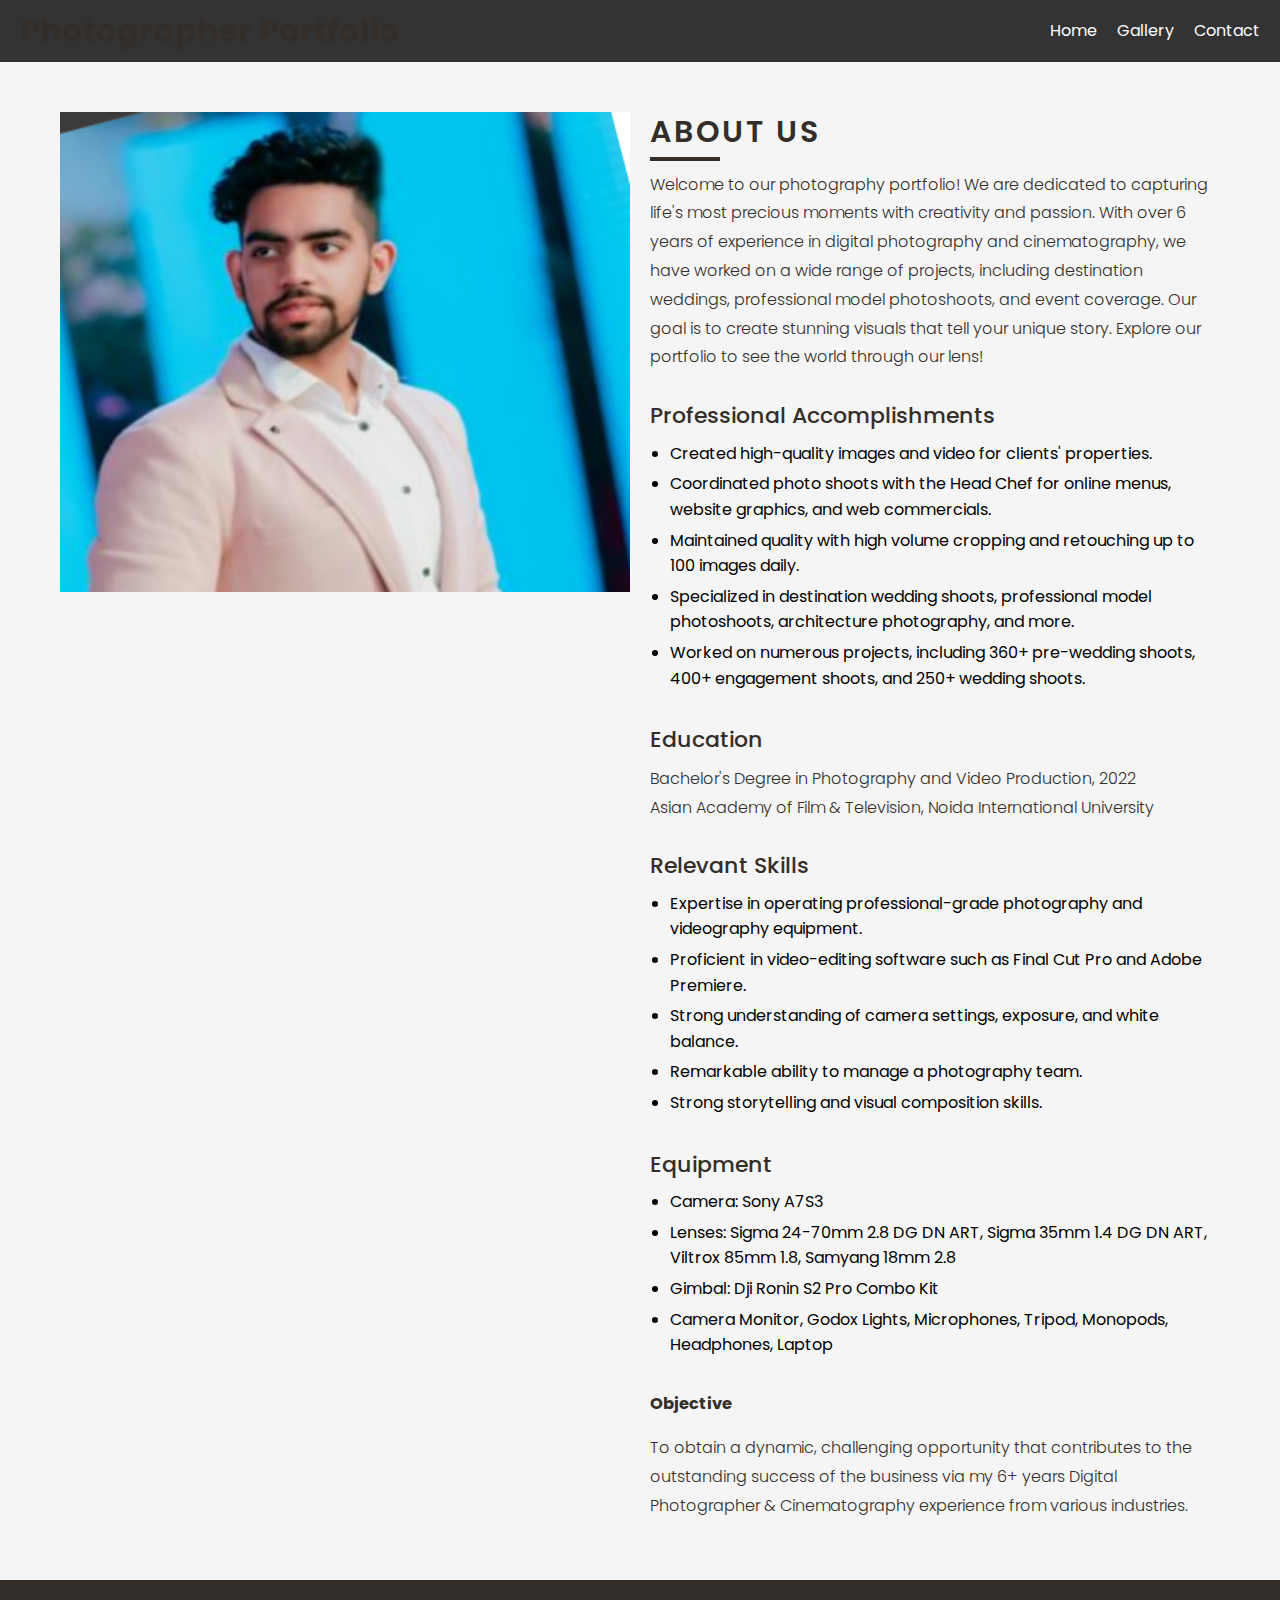
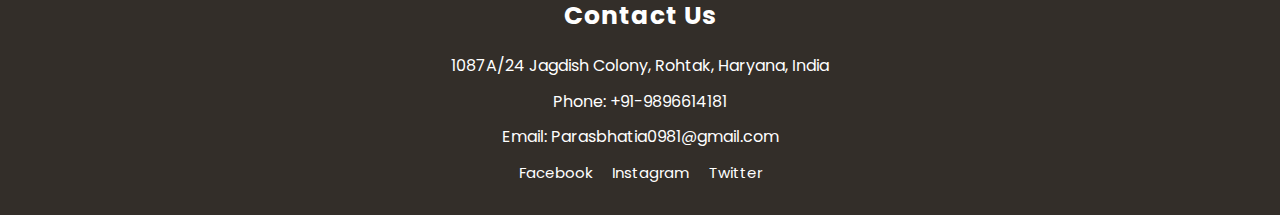
==== about.html @ e382cbf2 "31july" ====
<!DOCTYPE html>
<html lang="en">
<head>
    <meta charset="UTF-8">
    <meta name="viewport" content="width=device-width, initial-scale=1.0">
    <title>About Us</title>
    <link rel="stylesheet" href="style.css">
    <style>
        @import url('https://fonts.googleapis.com/css2?family=Poppins:wght@300;400;500;600;700&display=swap');

        :root {
            --transition: all 300ms ease-in-out;
            --dark-color: #332e29;
            --light-color: #fff;
        }

        * {
            box-sizing: border-box;
            padding: 0;
            margin: 0;
            outline: 0;
        }

        html {
            font-size: 10px;
            scroll-behavior: smooth;
        }

        body {
            font-size: 1.6rem;
            font-family: 'Poppins', sans-serif;
            line-height: 1.6;
        }

        button, .btn {
            cursor: pointer;
            border: none;
            background: transparent;
        }

        ul {
            list-style-type: none;
        }

        a {
            text-decoration: none;
            color: var(--dark-color);
        }

        img {
            width: 100%;
            display: block;
            transition: transform 0.3s ease, box-shadow 0.3s ease;
        }

        .container {
            max-width: 1200px;
            margin: 0 auto;
            padding: 0 2rem;
        }

        .vh-100 {
            min-height: 100vh;
        }

        h1, h2, h3 {
            margin-top: 0;
            line-height: 1.3;
            margin-bottom: 2rem;
            color: var(--dark-color);
        }

        .flex {
            display: flex;
            align-items: center;
            justify-content: center;
        }

        .py-7 {
            padding: 7rem 0;
        }

        .grid {
            display: grid;
            grid-template-columns: repeat(1, 1fr);
            gap: 1rem;
        }

        .lead {
            opacity: 0.8;
            padding: 1rem 0;
            font-size: 1.7rem;
            font-weight: 300;
            line-height: 1.8;
        }

        .about-section {
            background-color: #f5f5f5;
            padding: 50px 0;
        }

        .about-content {
            display: grid;
            grid-template-columns: 1fr 1fr;
            gap: 20px;
        }

        .about-image {
            height: 480px;
            overflow: hidden;
            perspective: 1000px;
        }

        .about-image img {
            width: 100%;
            height: auto;
            object-fit: cover;
            transform-style: preserve-3d;
            transition: transform 0.3s ease, box-shadow 0.3s ease;
        }

        .about-image img:hover {
            transform: rotateY(20deg) rotateX(10deg) scale(1.1);
            box-shadow: 0 20px 40px rgba(0, 0, 0, 0.5);
        }

        .about-text {
            display: flex;
            flex-direction: column;
            justify-content: center;
        }

        .about-text h2 {
            font-size: 3rem;
            text-transform: uppercase;
            letter-spacing: 3px;
            font-weight: 600;
            position: relative;
            margin-bottom: 2rem;
        }

        .about-text h2::after {
            content: "";
            position: absolute;
            width: 70px;
            height: 4px;
            background-color: var(--dark-color);
            bottom: -10px;
            left: 0;
        }

        .about-text p {
            font-size: 1.6rem;
            font-weight: 300;
            line-height: 1.8;
            color: var(--dark-color);
        }

        .about-subsection {
            margin-top: 3rem;
        }

        .about-subsection h3 {
            font-size: 2.2rem;
            font-weight: 500;
            margin-bottom: 1rem;
        }

        .about-subsection ul {
            list-style-type: disc;
            padding-left: 2rem;
        }

        .about-subsection ul li {
            margin-bottom: 0.5rem;
        }

        .contact-info {
            margin-top: 3rem;
            font-size: 1.4rem;
        }

        .contact-info p {
            margin-bottom: 1rem;
        }

        /* Footer */
        footer {
            background-color: var(--dark-color);
            color: var(--light-color);
            padding: 2rem 0;
        }

        .footer-content {
            text-align: center;
        }

        .footer-content p {
            margin-bottom: 1rem;
        }

        .footer-content h3 {
            color: var(--light-color);
            font-size: 2.5rem;
            letter-spacing: 1px;
        }

        .footer-content ul {
            display: flex;
            justify-content: center;
            padding: 0;
            margin: 1rem 0;
        }

        .footer-content ul li {
            margin: 0 1rem;
        }

        .footer-content ul li a {
            color: var(--light-color);
            font-size: 1.5rem;
            transition: var(--transition);
        }

        .footer-content ul li a:hover {
            opacity: 0.7;
        }
    </style>
</head>
<body>
    <header>
        <h1>Photographer Portfolio</h1>
        <nav>
            <ul>
                <li><a href="index.html">Home</a></li>
                <li><a href="gallery.html">Gallery</a></li>
                <li><a href="index.html#contact">Contact</a></li>
            </ul>
        </nav>
    </header>
    <section class="about-section">
        <div class="container">
            <div class="about-content">
                <div class="about-image">
                    <img src="images/mypic.png" alt="Photographer">
                </div>
                <div class="about-text">
                    <h2>About Us</h2>
                    <p>Welcome to our photography portfolio! We are dedicated to capturing life's most precious moments with creativity and passion. With over 6 years of experience in digital photography and cinematography, we have worked on a wide range of projects, including destination weddings, professional model photoshoots, and event coverage. Our goal is to create stunning visuals that tell your unique story. Explore our portfolio to see the world through our lens!</p>

                    <div class="about-subsection">
                        <h3>Professional Accomplishments</h3>
                        <ul>
                            <li>Created high-quality images and video for clients' properties.</li>
                            <li>Coordinated photo shoots with the Head Chef for online menus, website graphics, and web commercials.</li>
                            <li>Maintained quality with high volume cropping and retouching up to 100 images daily.</li>
                            <li>Specialized in destination wedding shoots, professional model photoshoots, architecture photography, and more.</li>
                            <li>Worked on numerous projects, including 360+ pre-wedding shoots, 400+ engagement shoots, and 250+ wedding shoots.</li>
                        </ul>
                    </div>

                    <div class="about-subsection">
                        <h3>Education</h3>
                        <p>Bachelor's Degree in Photography and Video Production, 2022<br>
                           Asian Academy of Film & Television, Noida International University</p>
                    </div>

                    <div class="about-subsection">
                        <h3>Relevant Skills</h3>
                        <ul>
                            <li>Expertise in operating professional-grade photography and videography equipment.</li>
                            <li>Proficient in video-editing software such as Final Cut Pro and Adobe Premiere.</li>
                            <li>Strong understanding of camera settings, exposure, and white balance.</li>
                            <li>Remarkable ability to manage a photography team.</li>
                            <li>Strong storytelling and visual composition skills.</li>
                        </ul>
                    </div>

                    <div class="about-subsection">
                        <h3>Equipment</h3>
                        <ul>
                            <li>Camera: Sony A7S3</li>
                            <li>Lenses: Sigma 24-70mm 2.8 DG DN ART, Sigma 35mm 1.4 DG DN ART, Viltrox 85mm 1.8, Samyang 18mm 2.8</li>
                            <li>Gimbal: Dji Ronin S2 Pro Combo Kit</li>
                            <li>Camera Monitor, Godox Lights, Microphones, Tripod, Monopods, Headphones, Laptop</li>
                        </ul>
                    </div>

                    <div class="contact-info">
                        <h3>Objective</h3>
                       
                        <p>To obtain a dynamic, challenging opportunity that contributes to the outstanding success of the business via my 6+ years Digital Photographer & Cinematography experience from various industries.</p>
                    </div>
                </div>
            </div>
        </div>
    </section>

    <footer>
        <div class="container">
            <div class="footer-content">
                <h3>Contact Us</h3>
                <p>1087A/24 Jagdish Colony, Rohtak, Haryana, India</p>
                <p>Phone: +91-9896614181</p>
                <p>Email: Parasbhatia0981@gmail.com</p>
                <ul>
                    <li><a href="#">Facebook</a></li>
                    <li><a href="#">Instagram</a></li>
                    <li><a href="#">Twitter</a></li>
                </ul>
            </div>
        </div>
    </footer>
</body>
</html>
---- style.css ----
/* General Styles */
body, html {
    margin: 0;
    padding: 0;
    font-family: Arial, sans-serif;
}

header {
    background-color: #333;
    color: white;
    display: flex;
    justify-content: space-between;
    align-items: center;
    padding: 10px 20px;
}

header h1 {
    margin: 0;
}

header nav ul {
    list-style: none;
    margin: 0;
    padding: 0;
    display: flex;
}

header nav ul li {
    margin-left: 20px;
}

header nav ul li a {
    color: white;
    text-decoration: none;
}

main {
    padding: 20px;
}

/* Home Page Styles */
.hero {
    text-align: center;
    padding: 50px 20px;
    background-color: #f4f4f4;
}

.hero h2 {
    margin: 0;
    font-size: 36px;
}

.hero p {
    font-size: 20px;
}

.highlights {
    display: flex;
    flex-wrap: wrap;
    justify-content: space-around;
    margin-top: 20px;
}

.photo {
    width: 30%;
    height: 200px;
    background-size: cover;
    background-position: center;
    margin-bottom: 20px;
    transition: transform 0.3s, box-shadow 0.3s;
}

.photo:hover {
    transform: scale(1.1);
    box-shadow: 0 5px 15px rgba(0, 0, 0, 0.3);
}

.videos {
    margin-top: 20px;
    text-align: center;
}

.videos h2 {
    margin-bottom: 20px;
}

.videos iframe {
    width: 80%;
    height: 300px;
    margin-bottom: 20px;
}


.gallery {
    text-align: center;
}

.gallery h2 {
    margin-bottom: 20px;
}

.gallery-item {
    width: 30%;
    height: 200px;
    background-size: cover;
    background-position: center;
    margin-bottom: 20px;
    display: inline-block;
    transition: transform 0.3s, box-shadow 0.3s;
    cursor: pointer;
}

.gallery-item:hover {
    transform: scale(1.1);
    box-shadow: 0 5px 15px rgba(0, 0, 0, 0.3);
}

.modal {
    display: none;
    position: fixed;
    z-index: 1;
    left: 0;
    top: 0;
    width: 100%;
    height: 100%;
    overflow: auto;
    background-color: rgba(0, 0, 0, 0.9);
}

.modal-content {
    margin: 15% auto;
    display: block;
    width: 80%;
    max-width: 700px;
}

.close {
    position: absolute;
    top: 15px;
    right: 35px;
    color: #fff;
    font-size: 40px;
    font-weight: bold;
    transition: 0.3s;
}

.close:hover,
.close:focus {
    color: #bbb;
    text-decoration: none;
    cursor: pointer;
}

/* Contact Page Styles */
.contact {
    max-width: 600px;
    margin: 0 auto;
    text-align: center;
}

.contact h2 {
    margin-bottom: 20px;
}

.contact form {
    display: flex;
    flex-direction: column;
    align-items: stretch;
}

.contact label {
    margin-top: 10px;
}

.contact input, .contact textarea {
    margin-top: 5px;
    padding: 10px;
    font-size: 16px;
    width: 100%;
    box-sizing: border-box;
}

.contact button {
    margin-top: 20px;
    padding: 10px;
    background-color: #333;
    color: white;
    border: none;
    cursor: pointer;
    transition: background-color 0.3s;
}

.contact button:hover {
    background-color: #555;
}
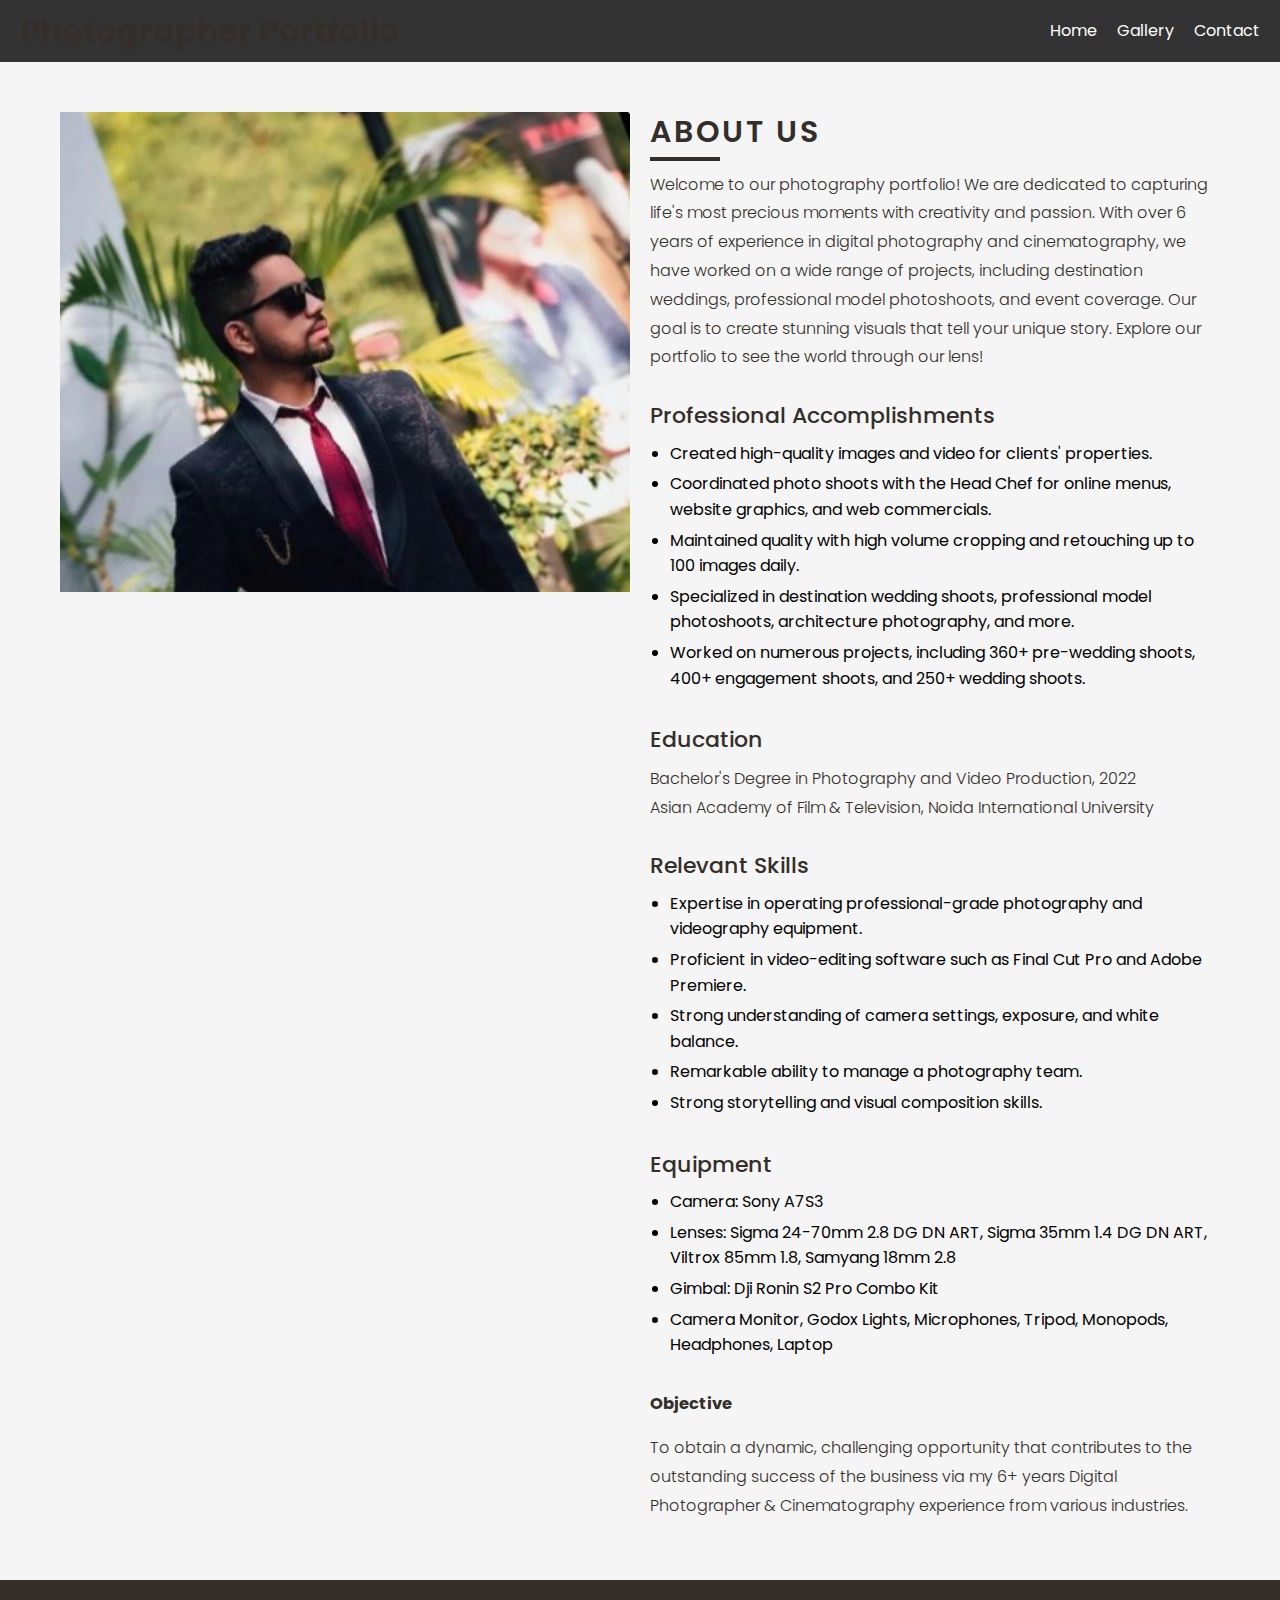
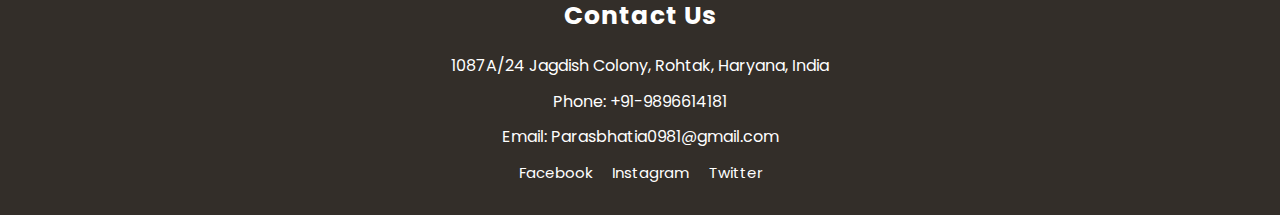
==== commit 302b3bc4: "31july777" ====
--- a/about.html
+++ b/about.html
@@ -242,7 +242,7 @@
         <div class="container">
             <div class="about-content">
                 <div class="about-image">
-                    <img src="images/mypic.png" alt="Photographer">
+                    <img src="images/about-pic.png" alt="Photographer">
                 </div>
                 <div class="about-text">
                     <h2>About Us</h2>
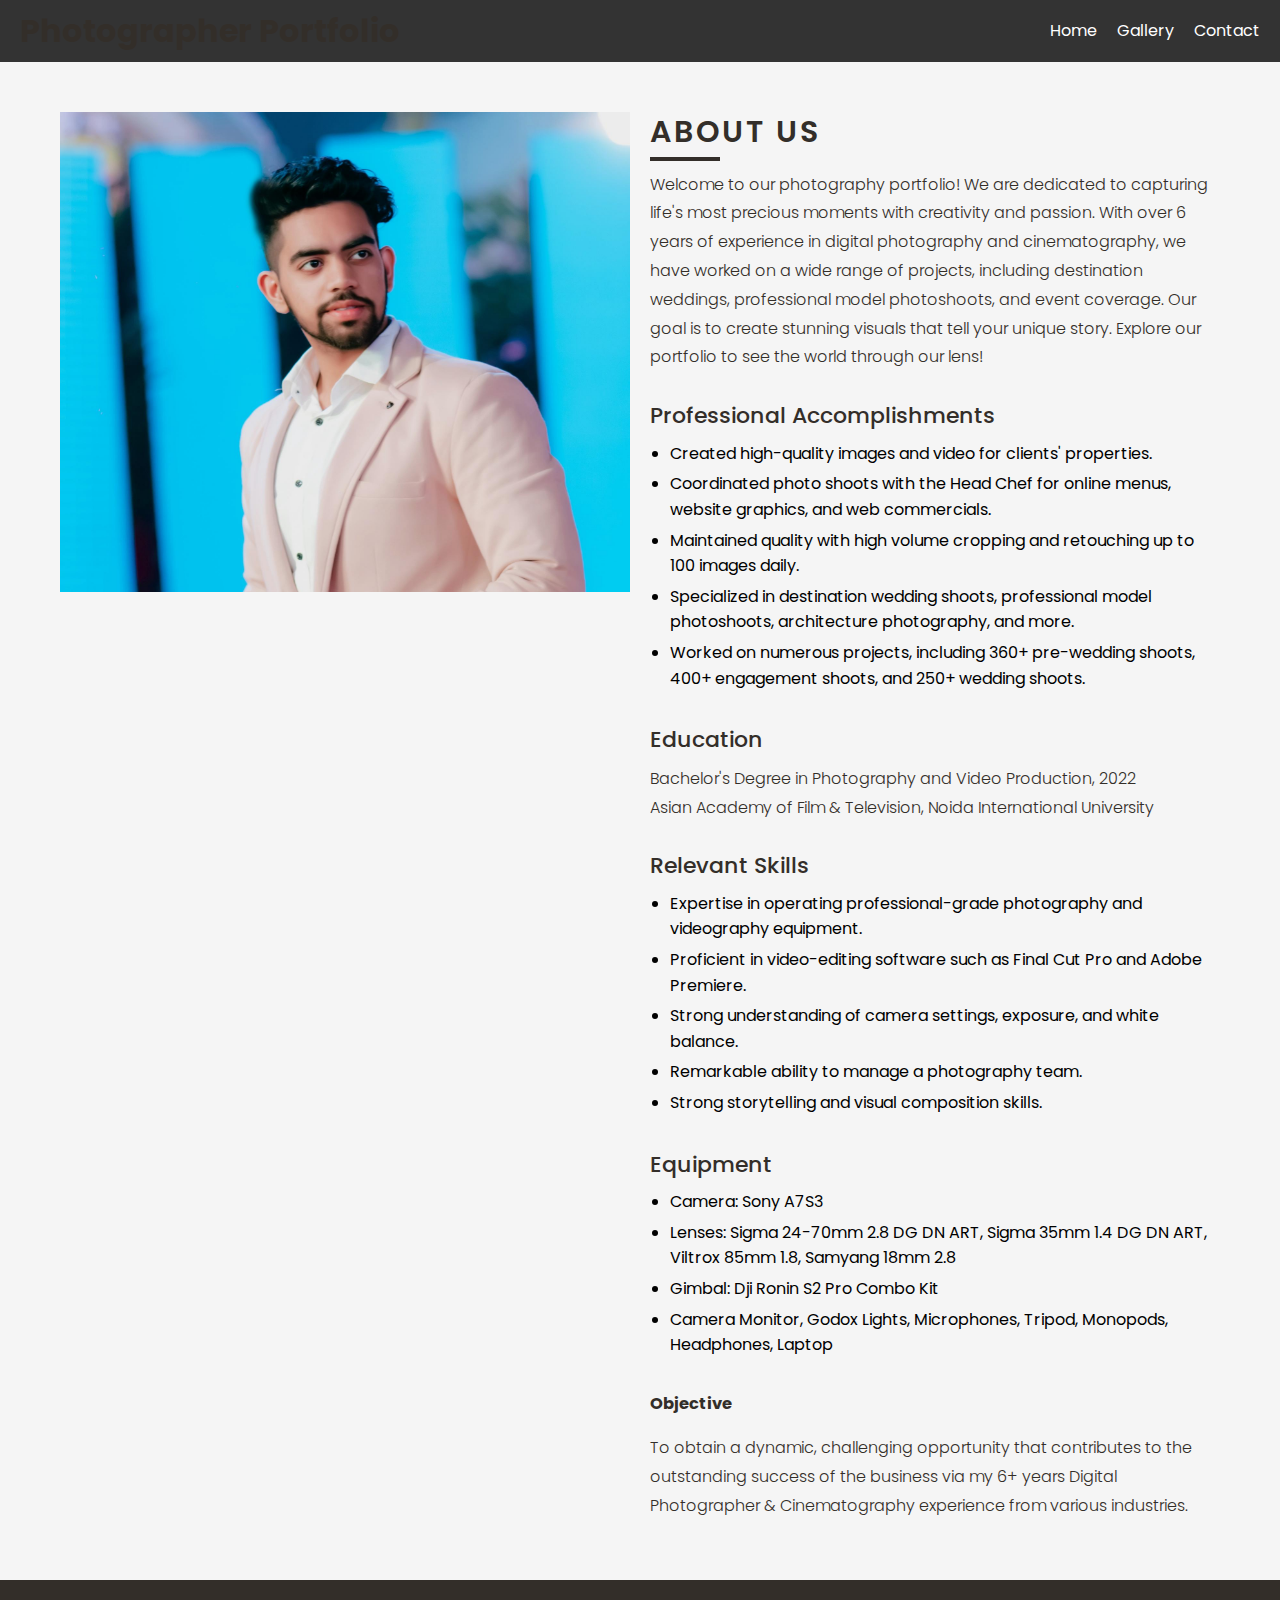
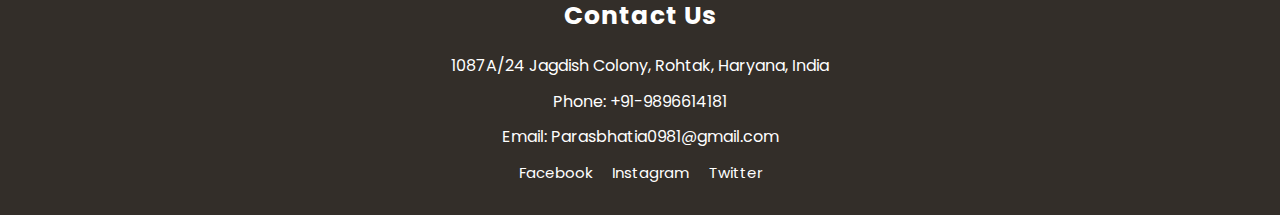
==== commit 168a946d: "31july7778" ====
--- a/about.html
+++ b/about.html
@@ -242,7 +242,7 @@
         <div class="container">
             <div class="about-content">
                 <div class="about-image">
-                    <img src="images/about-pic.png" alt="Photographer">
+                    <img src="images/mypic.jpg" alt="Photographer">
                 </div>
                 <div class="about-text">
                     <h2>About Us</h2>
--- a/style.css
+++ b/style.css
@@ -61,16 +61,18 @@
     margin-top: 20px;
 }
 
-.photo {
+.photo, .gallery-item {
     width: 30%;
     height: 200px;
     background-size: cover;
     background-position: center;
     margin-bottom: 20px;
+    display: inline-block;
     transition: transform 0.3s, box-shadow 0.3s;
-}
-
-.photo:hover {
+    cursor: pointer;
+}
+
+.photo:hover, .gallery-item:hover {
     transform: scale(1.1);
     box-shadow: 0 5px 15px rgba(0, 0, 0, 0.3);
 }
@@ -90,7 +92,7 @@
     margin-bottom: 20px;
 }
 
-
+/* Gallery styles */
 .gallery {
     text-align: center;
 }
@@ -101,10 +103,11 @@
 
 .gallery-item {
     width: 30%;
-    height: 200px;
+    height: auto; /* Adjust the height automatically based on aspect ratio */
+    aspect-ratio: 16 / 9; /* Maintain a 16:9 aspect ratio */
     background-size: cover;
     background-position: center;
-    margin-bottom: 20px;
+    margin: 1%;
     display: inline-block;
     transition: transform 0.3s, box-shadow 0.3s;
     cursor: pointer;
@@ -115,6 +118,7 @@
     box-shadow: 0 5px 15px rgba(0, 0, 0, 0.3);
 }
 
+/* Modal styles */
 .modal {
     display: none;
     position: fixed;
@@ -128,10 +132,15 @@
 }
 
 .modal-content {
-    margin: 15% auto;
-    display: block;
+    position: relative;
+    margin: 5% auto;
     width: 80%;
     max-width: 700px;
+    background-size: contain;
+    background-repeat: no-repeat;
+    background-position: center;
+    height: 80vh; /* Ensure it takes up 80% of the viewport height */
+    background-color: #000; /* Background color to handle image visibility */
 }
 
 .close {
@@ -151,6 +160,23 @@
     cursor: pointer;
 }
 
+/* Navigation icons inside the modal */
+.modal-navigation {
+    position: absolute;
+    top: 50%;
+    width: 100%;
+    display: flex;
+    justify-content: space-between;
+    color: #fff;
+    font-size: 40px;
+    font-weight: bold;
+    user-select: none;
+    padding: 0 20px;
+}
+
+.modal-navigation div {
+    cursor: pointer;
+}
 /* Contact Page Styles */
 .contact {
     max-width: 600px;
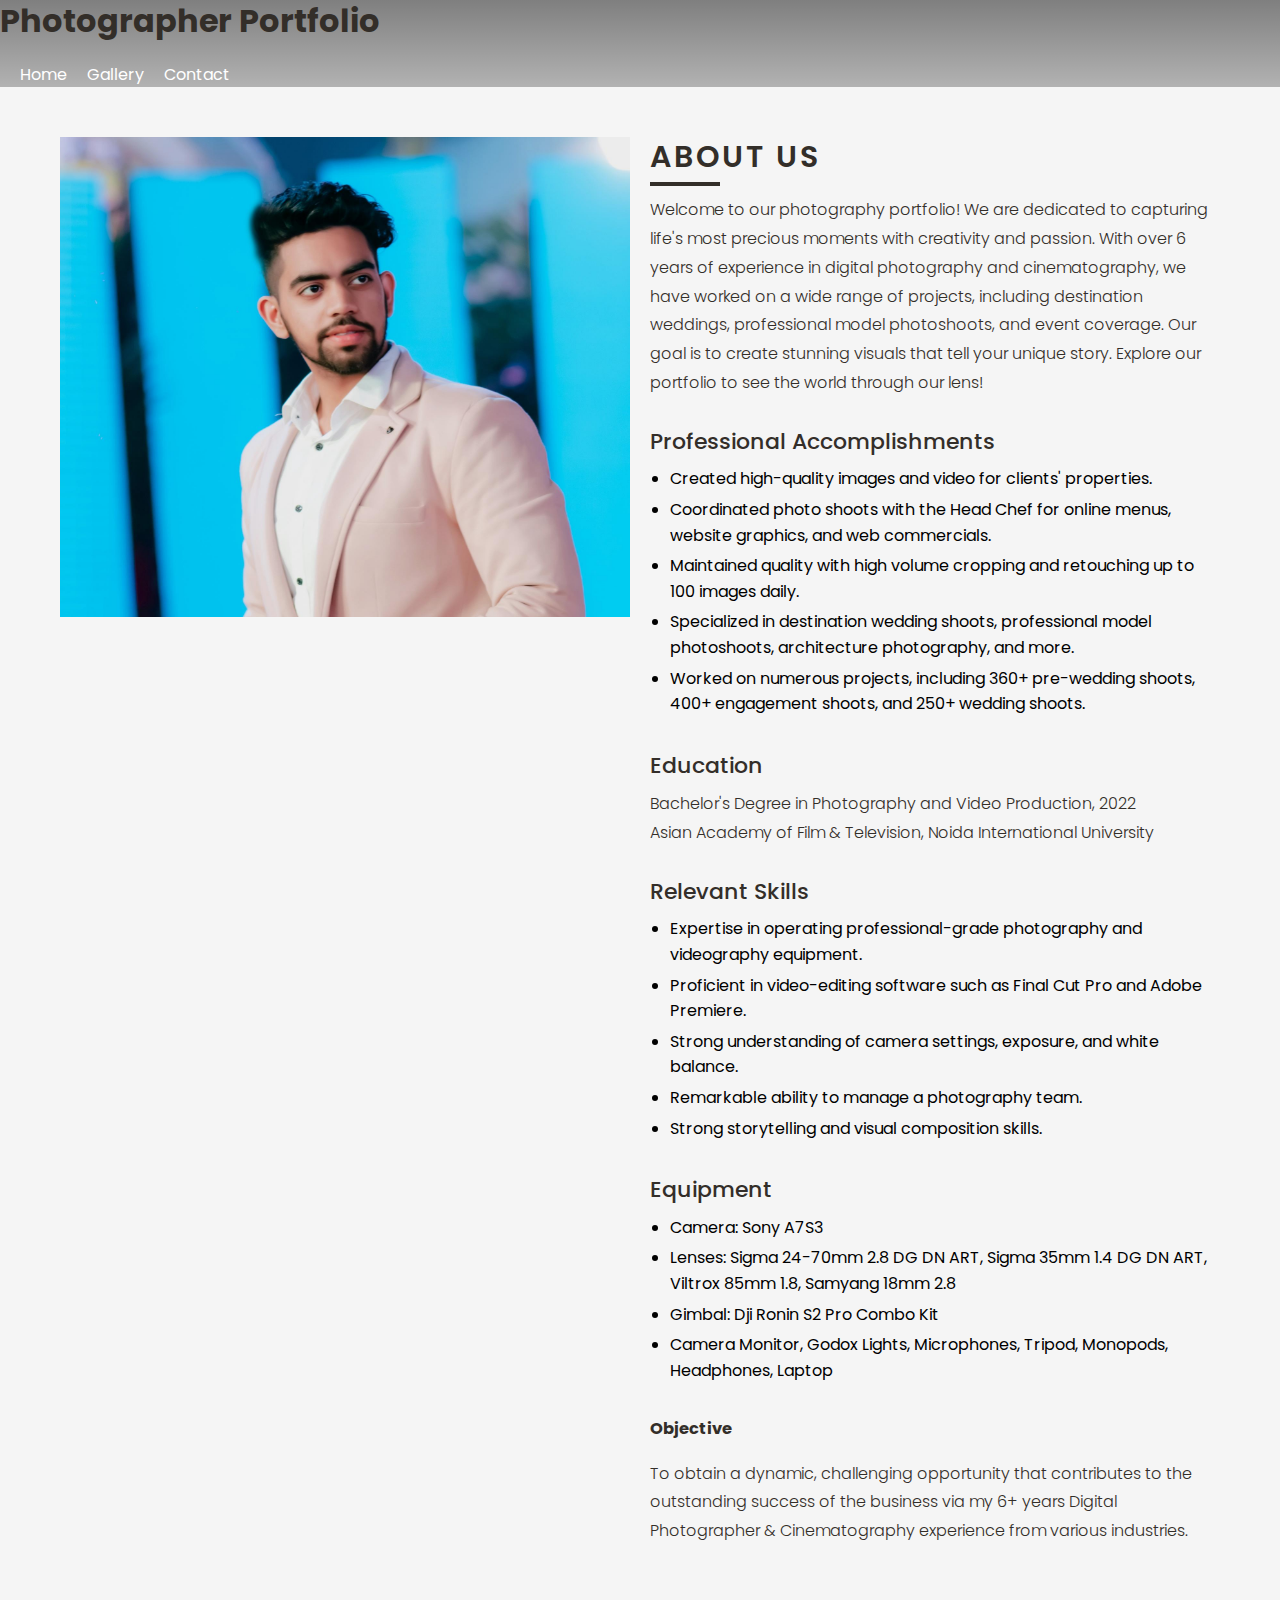
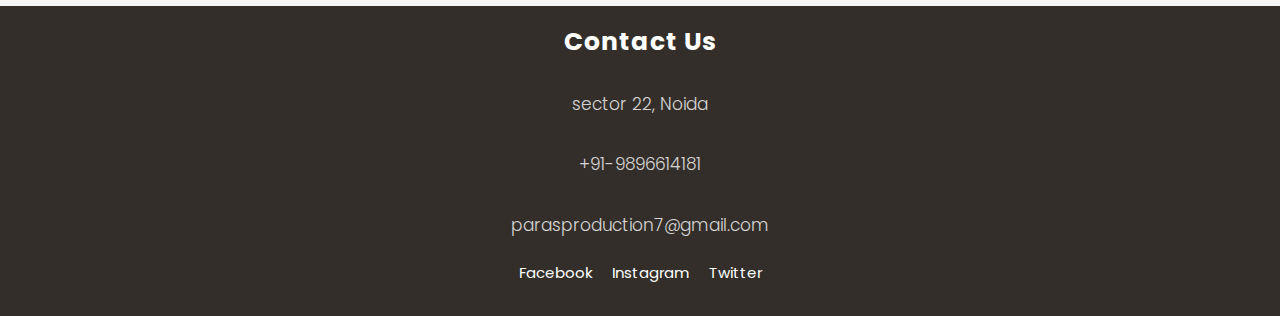
==== commit 90623f71: "31july7779" ====
--- a/about.html
+++ b/about.html
@@ -300,9 +300,9 @@
         <div class="container">
             <div class="footer-content">
                 <h3>Contact Us</h3>
-                <p>1087A/24 Jagdish Colony, Rohtak, Haryana, India</p>
-                <p>Phone: +91-9896614181</p>
-                <p>Email: Parasbhatia0981@gmail.com</p>
+                <p class = "lead"><i class = "fas fa-location"></i>  sector 22, Noida</p>
+                <p class = "lead"><i class = "fas fa-phone-alt"></i>+91-9896614181</p>
+                <p class = "lead"><i class = "fas fa-envelope"></i> parasproduction7@gmail.com</p>
                 <ul>
                     <li><a href="#">Facebook</a></li>
                     <li><a href="#">Instagram</a></li>
--- a/style.css
+++ b/style.css
@@ -6,18 +6,13 @@
 }
 
 header {
-    background-color: #333;
-    color: white;
-    display: flex;
-    justify-content: space-between;
-    align-items: center;
-    padding: 10px 20px;
-}
-
-header h1 {
-    margin: 0;
-}
-
+    background: linear-gradient(rgba(0, 0, 0, 0.5), rgba(0, 0, 0, 0.3));
+    justify-content: flex-start;
+    align-items: flex-end;
+   
+}
+
+/* Navigation styles */
 header nav ul {
     list-style: none;
     margin: 0;
@@ -32,6 +27,63 @@
 header nav ul li a {
     color: white;
     text-decoration: none;
+}
+
+/* Mobile styles */
+@media (max-width: 768px) {
+    header nav ul {
+        display: none;
+        flex-direction: column;
+        background-color: rgba(0, 0, 0, 0.8);
+        width: 100%;
+        position: absolute;
+        top: 60px; /* Adjust based on your header height */
+        left: 0;
+    }
+    
+    header nav ul li {
+        margin: 15px 0;
+        text-align: center;
+    }
+    
+    .menu-toggle {
+        display: flex;
+        flex-direction: column;
+        justify-content: space-around;
+        width: 30px;
+        height: 30px;
+        cursor: pointer;
+        position: absolute;
+        top: 60px;
+        left: 10px;
+    }
+    
+    .menu-toggle .bar {
+        width: 100%;
+        height: 4px;
+        background-color: rgb(0, 0, 0);
+        z-index: 1200;
+    }
+}
+
+/* Show the menu when toggled */
+header nav ul.active {
+    display: flex;
+}
+
+
+
+/* Mobile styles */
+@media (max-width: 768px) {
+    #header {
+        background: linear-gradient(rgba(0, 0, 0, 0.5), rgba(0, 0, 0, 0.3));
+        justify-content: center;
+        align-items: center;
+        height: fit-content;
+        width: fit-content;
+        min-height: 100vh;
+        
+    }
 }
 
 main {
@@ -63,47 +115,7 @@
 
 .photo, .gallery-item {
     width: 30%;
-    height: 200px;
-    background-size: cover;
-    background-position: center;
-    margin-bottom: 20px;
-    display: inline-block;
-    transition: transform 0.3s, box-shadow 0.3s;
-    cursor: pointer;
-}
-
-.photo:hover, .gallery-item:hover {
-    transform: scale(1.1);
-    box-shadow: 0 5px 15px rgba(0, 0, 0, 0.3);
-}
-
-.videos {
-    margin-top: 20px;
-    text-align: center;
-}
-
-.videos h2 {
-    margin-bottom: 20px;
-}
-
-.videos iframe {
-    width: 80%;
-    height: 300px;
-    margin-bottom: 20px;
-}
-
-/* Gallery styles */
-.gallery {
-    text-align: center;
-}
-
-.gallery h2 {
-    margin-bottom: 20px;
-}
-
-.gallery-item {
-    width: 30%;
-    height: auto; /* Adjust the height automatically based on aspect ratio */
+    height: auto;
     aspect-ratio: 16 / 9; /* Maintain a 16:9 aspect ratio */
     background-size: cover;
     background-position: center;
@@ -113,9 +125,50 @@
     cursor: pointer;
 }
 
-.gallery-item:hover {
+.photo:hover, .gallery-item:hover {
     transform: scale(1.1);
     box-shadow: 0 5px 15px rgba(0, 0, 0, 0.3);
+}
+
+.videos {
+    margin-top: 20px;
+    text-align: center;
+}
+
+.videos h2 {
+    margin-bottom: 20px;
+}
+
+.videos iframe {
+    width: 80%;
+    height: 300px;
+    margin-bottom: 20px;
+}
+
+/* Gallery styles */
+.gallery {
+    text-align: center;
+}
+
+.gallery h2 {
+    margin-bottom: 2px;
+}
+
+.gallery-item {
+    width: 20%;
+    height: 300px; /* Adjust the height automatically based on aspect ratio */
+    aspect-ratio: 16 / 9; /* Maintain a 16:9 aspect ratio */
+    background-size: cover;
+    background-position: center;
+    margin: 1%;
+    display: inline-block;
+    transition: transform 0.3s, box-shadow 0.3s;
+    cursor: pointer;
+}
+
+.gallery-item:hover {
+    transform: scale(1.2);
+    box-shadow: 0 5px 15px rgba(0, 0, 0, 0.9);
 }
 
 /* Modal styles */
@@ -151,6 +204,7 @@
     font-size: 40px;
     font-weight: bold;
     transition: 0.3s;
+    z-index: 1100;
 }
 
 .close:hover,
@@ -158,13 +212,14 @@
     color: #bbb;
     text-decoration: none;
     cursor: pointer;
+    z-index: 1100;
 }
 
 /* Navigation icons inside the modal */
 .modal-navigation {
     position: absolute;
-    top: 50%;
-    width: 100%;
+    top: 80%;
+    width: 95%;
     display: flex;
     justify-content: space-between;
     color: #fff;
@@ -172,12 +227,51 @@
     font-weight: bold;
     user-select: none;
     padding: 0 20px;
+    z-index: 1100;
 }
 
 .modal-navigation div {
     cursor: pointer;
 }
-/* Contact Page Styles */
+
+/* Media Queries for Mobile Responsiveness */
+@media (max-width: 768px) {
+    
+
+    .photo, .gallery-item {
+    
+        width: 20%;
+        height: 300px; /* Adjust the height automatically based on aspect ratio */
+        aspect-ratio: 16 / 9; /* Maintain a 16:9 aspect ratio */
+    }
+
+    .videos iframe {
+        width: 100%;
+        height: 200px;
+    }
+}
+
+@media (max-width: 480px) {
+    .photo, .gallery-item {
+        width: 47%;
+        
+        height: 200px; /* Adjust the height automatically based on aspect ratio */
+        aspect-ratio: "16 / 9"; /* Maintain a 16:9 aspect ratio */
+    }
+
+    .modal-content {
+        width: 95%;
+    }
+
+    .close {
+        font-size: 30px;
+    }
+
+    .modal-navigation {
+        font-size: 30px;
+    }
+}
+/* Contact Page Styles
 .contact {
     max-width: 600px;
     margin: 0 auto;
@@ -219,4 +313,4 @@
 .contact button:hover {
     background-color: #555;
 }
-
+ */
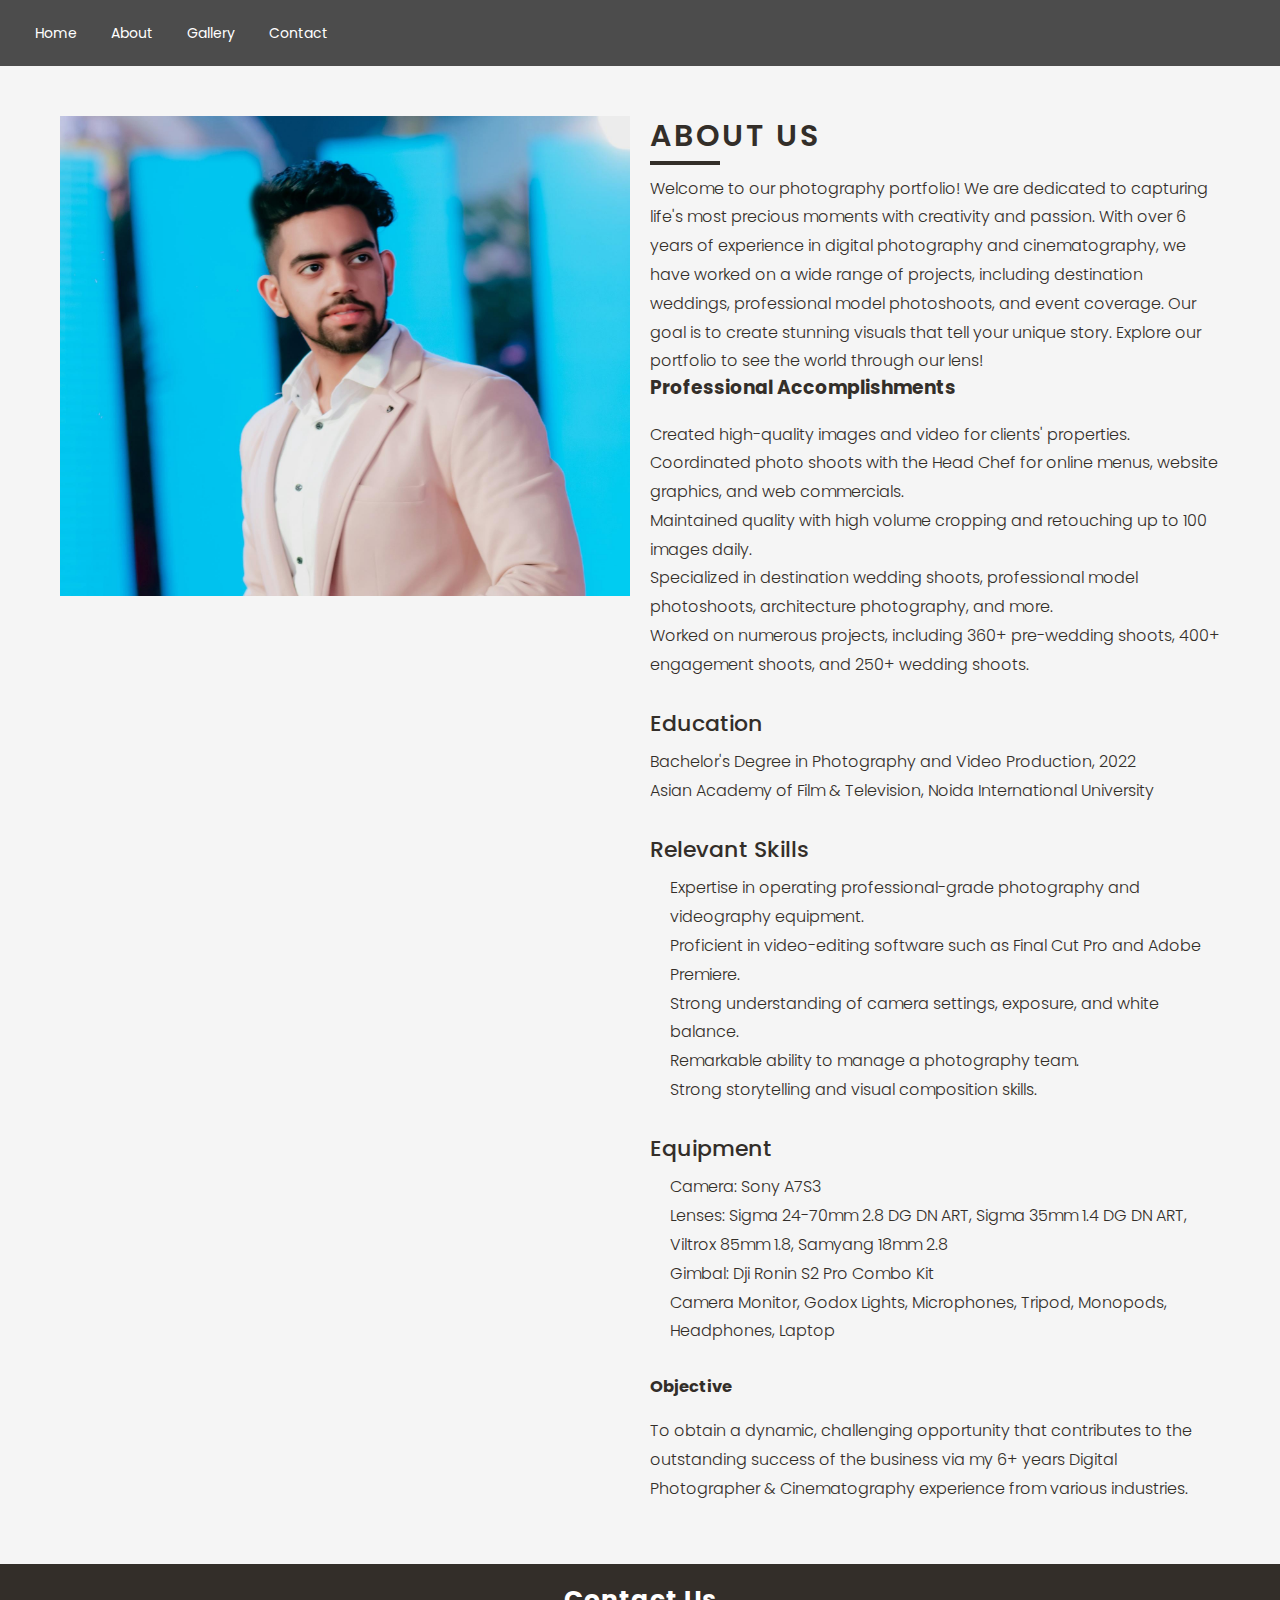
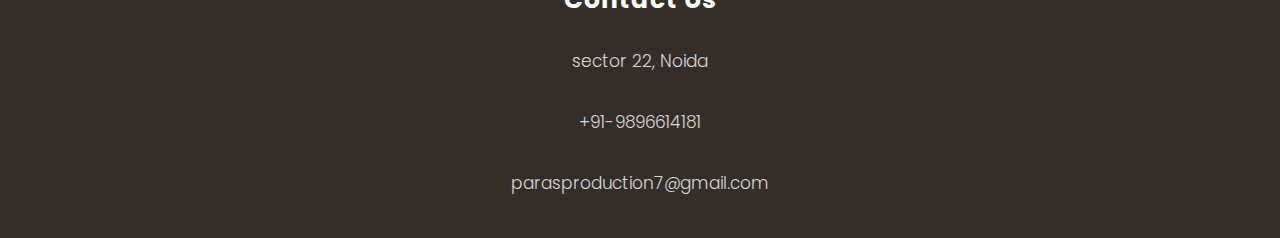
==== commit d2142be1: "4AUG" ====
--- a/about.html
+++ b/about.html
@@ -229,14 +229,29 @@
 </head>
 <body>
     <header>
-        <h1>Photographer Portfolio</h1>
-        <nav>
-            <ul>
-                <li><a href="index.html">Home</a></li>
-                <li><a href="gallery.html">Gallery</a></li>
-                <li><a href="index.html#contact">Contact</a></li>
+       
+            <div class="navbar">
+            
+                <div class="menu">
+                    <nav>
+            <div class="menu-toggle" id="menu-toggle">
+                <div class="bar"></div>
+                <div class="bar"></div>
+                <div class="bar"></div>
+            </div>
+
+            <ul id="nav-list">
+                <a href="index.html">Home</a>
+                <a href="about.html">About</a>
+                <a href="gallery.html">Gallery</a>
+                <a href="index.html#contact">Contact</a>
+              
             </ul>
         </nav>
+                </div>
+            </div>
+           
+      
     </header>
     <section class="about-section">
         <div class="container">
@@ -248,16 +263,18 @@
                     <h2>About Us</h2>
                     <p>Welcome to our photography portfolio! We are dedicated to capturing life's most precious moments with creativity and passion. With over 6 years of experience in digital photography and cinematography, we have worked on a wide range of projects, including destination weddings, professional model photoshoots, and event coverage. Our goal is to create stunning visuals that tell your unique story. Explore our portfolio to see the world through our lens!</p>
 
-                    <div class="about-subsection">
+               
                         <h3>Professional Accomplishments</h3>
-                        <ul>
-                            <li>Created high-quality images and video for clients' properties.</li>
-                            <li>Coordinated photo shoots with the Head Chef for online menus, website graphics, and web commercials.</li>
-                            <li>Maintained quality with high volume cropping and retouching up to 100 images daily.</li>
-                            <li>Specialized in destination wedding shoots, professional model photoshoots, architecture photography, and more.</li>
-                            <li>Worked on numerous projects, including 360+ pre-wedding shoots, 400+ engagement shoots, and 250+ wedding shoots.</li>
-                        </ul>
-                    </div>
+                        <div class="about-text">
+                        
+                            <p>Created high-quality images and video for clients' properties.</p>
+                            <p>Coordinated photo shoots with the Head Chef for online menus, website graphics, and web commercials.</p>
+                            <p>Maintained quality with high volume cropping and retouching up to 100 images daily.</p>
+                            <p>Specialized in destination wedding shoots, professional model photoshoots, architecture photography, and more.</p>
+                            <p>Worked on numerous projects, including 360+ pre-wedding shoots, 400+ engagement shoots, and 250+ wedding shoots.</p>
+                  
+                        </div>
+                    
 
                     <div class="about-subsection">
                         <h3>Education</h3>
@@ -268,21 +285,21 @@
                     <div class="about-subsection">
                         <h3>Relevant Skills</h3>
                         <ul>
-                            <li>Expertise in operating professional-grade photography and videography equipment.</li>
-                            <li>Proficient in video-editing software such as Final Cut Pro and Adobe Premiere.</li>
-                            <li>Strong understanding of camera settings, exposure, and white balance.</li>
-                            <li>Remarkable ability to manage a photography team.</li>
-                            <li>Strong storytelling and visual composition skills.</li>
+                            <p>Expertise in operating professional-grade photography and videography equipment.</p>
+                            <p>Proficient in video-editing software such as Final Cut Pro and Adobe Premiere.</p>
+                            <p>Strong understanding of camera settings, exposure, and white balance.</p>
+                            <p>Remarkable ability to manage a photography team.</p>
+                            <p>Strong storytelling and visual composition skills.</p>
                         </ul>
                     </div>
 
                     <div class="about-subsection">
                         <h3>Equipment</h3>
                         <ul>
-                            <li>Camera: Sony A7S3</li>
-                            <li>Lenses: Sigma 24-70mm 2.8 DG DN ART, Sigma 35mm 1.4 DG DN ART, Viltrox 85mm 1.8, Samyang 18mm 2.8</li>
-                            <li>Gimbal: Dji Ronin S2 Pro Combo Kit</li>
-                            <li>Camera Monitor, Godox Lights, Microphones, Tripod, Monopods, Headphones, Laptop</li>
+                            <p>Camera: Sony A7S3</p>
+                            <p>Lenses: Sigma 24-70mm 2.8 DG DN ART, Sigma 35mm 1.4 DG DN ART, Viltrox 85mm 1.8, Samyang 18mm 2.8</p>
+                            <p>Gimbal: Dji Ronin S2 Pro Combo Kit</p>
+                            <p>Camera Monitor, Godox Lights, Microphones, Tripod, Monopods, Headphones, Laptop</p>
                         </ul>
                     </div>
 
@@ -303,11 +320,11 @@
                 <p class = "lead"><i class = "fas fa-location"></i>  sector 22, Noida</p>
                 <p class = "lead"><i class = "fas fa-phone-alt"></i>+91-9896614181</p>
                 <p class = "lead"><i class = "fas fa-envelope"></i> parasproduction7@gmail.com</p>
-                <ul>
-                    <li><a href="#">Facebook</a></li>
-                    <li><a href="#">Instagram</a></li>
-                    <li><a href="#">Twitter</a></li>
-                </ul>
+                <!-- <ul>
+                    <p><a href="#">Facebook</a></p>
+                    <p><a href="#">Instagram</a></p>
+                    <p><a href="#">Twitter</a></p>
+                </ul> -->
             </div>
         </div>
     </footer>
--- a/style.css
+++ b/style.css
@@ -1,117 +1,88 @@
 /* General Styles */
-body, html {
+body {
     margin: 0;
-    padding: 0;
     font-family: Arial, sans-serif;
-}
-
-header {
-    background: linear-gradient(rgba(0, 0, 0, 0.5), rgba(0, 0, 0, 0.3));
-    justify-content: flex-start;
-    align-items: flex-end;
-   
-}
-
-/* Navigation styles */
-header nav ul {
-    list-style: none;
+    background-color: #ffffffc4;
+    color: #ffffff;
+}
+.header {
+    position: relative;
+    height: 100vh;
+    background: linear-gradient(rgba(0, 0, 0, 0.9), rgba(0, 0, 0, 0.7)), url('images/contact-pic.jpg') no-repeat center center/cover;
+    display: flex;
+    flex-direction: column;
+    justify-content: space-between;
+}
+.attractive-heading {
+    display: inline-block;
+    padding: 10px 20px;
+    margin: 10px 0;
+    color: white;
+    background: linear-gradient(135deg, #ff7e5f, #feb47b);
+    border-radius: 5px;
+    font-size: 2em;
+    font-weight: bold;
+    box-shadow: 0 4px 6px rgba(0, 0, 0, 0.1);
+    transition: transform 0.3s ease, box-shadow 0.3s ease;
+}
+
+.attractive-heading:hover {
+    transform: scale(1.05);
+    box-shadow: 0 6px 8px rgba(0, 0, 0, 0.15);
+}
+
+.navbar {
+    display: flex;
+    justify-content: space-between;
+    padding: 20px;
+    background: rgba(0, 0, 0, 0.7);
+}
+
+.navbar a {
+    color: #fff;
+    text-decoration: none;
+    margin: 0 15px;
+    font-size: 14px;
+}
+
+.navbar a:hover {
+    text-decoration: underline;
+}
+
+.content {
+    text-align: center;
+    margin-top: auto;
+    margin-bottom: auto;
+}
+
+.content h1 {
+    font-size: 48px;
     margin: 0;
-    padding: 0;
-    display: flex;
-}
-
-header nav ul li {
-    margin-left: 20px;
-}
-
-header nav ul li a {
-    color: white;
-    text-decoration: none;
-}
-
-/* Mobile styles */
-@media (max-width: 768px) {
-    header nav ul {
-        display: none;
-        flex-direction: column;
-        background-color: rgba(0, 0, 0, 0.8);
-        width: 100%;
-        position: absolute;
-        top: 60px; /* Adjust based on your header height */
-        left: 0;
-    }
-    
-    header nav ul li {
-        margin: 15px 0;
-        text-align: center;
-    }
-    
-    .menu-toggle {
-        display: flex;
-        flex-direction: column;
-        justify-content: space-around;
-        width: 30px;
-        height: 30px;
-        cursor: pointer;
-        position: absolute;
-        top: 60px;
-        left: 10px;
-    }
-    
-    .menu-toggle .bar {
-        width: 100%;
-        height: 4px;
-        background-color: rgb(0, 0, 0);
-        z-index: 1200;
-    }
-}
-
-/* Show the menu when toggled */
-header nav ul.active {
-    display: flex;
-}
-
-
-
-/* Mobile styles */
-@media (max-width: 768px) {
-    #header {
-        background: linear-gradient(rgba(0, 0, 0, 0.5), rgba(0, 0, 0, 0.3));
-        justify-content: center;
-        align-items: center;
-        height: fit-content;
-        width: fit-content;
-        min-height: 100vh;
-        
-    }
-}
-
-main {
-    padding: 20px;
-}
-
-/* Home Page Styles */
-.hero {
-    text-align: center;
-    padding: 50px 20px;
-    background-color: #f4f4f4;
-}
-
-.hero h2 {
-    margin: 0;
-    font-size: 36px;
-}
-
-.hero p {
-    font-size: 20px;
-}
-
-.highlights {
-    display: flex;
-    flex-wrap: wrap;
-    justify-content: space-around;
-    margin-top: 20px;
-}
+}
+
+.content p {
+    font-size: 18px;
+    margin: 20px 0;
+    max-width: 600px;
+    margin-left: auto;
+    margin-right: auto;
+}
+
+.content button {
+    padding: 10px 20px;
+    background-color: transparent;
+    border: 2px solid #fff;
+    color: #ff6810;
+    cursor: pointer;
+    font-size: 16px;
+}
+
+.content button:hover {
+    background-color: #fff;
+    color: #000;
+}
+
+
 
 .photo, .gallery-item {
     width: 30%;
@@ -140,7 +111,7 @@
 }
 
 .videos iframe {
-    width: 80%;
+    width: 47%;
     height: 300px;
     margin-bottom: 20px;
 }
@@ -245,6 +216,7 @@
         aspect-ratio: 16 / 9; /* Maintain a 16:9 aspect ratio */
     }
 
+   
     .videos iframe {
         width: 100%;
         height: 200px;
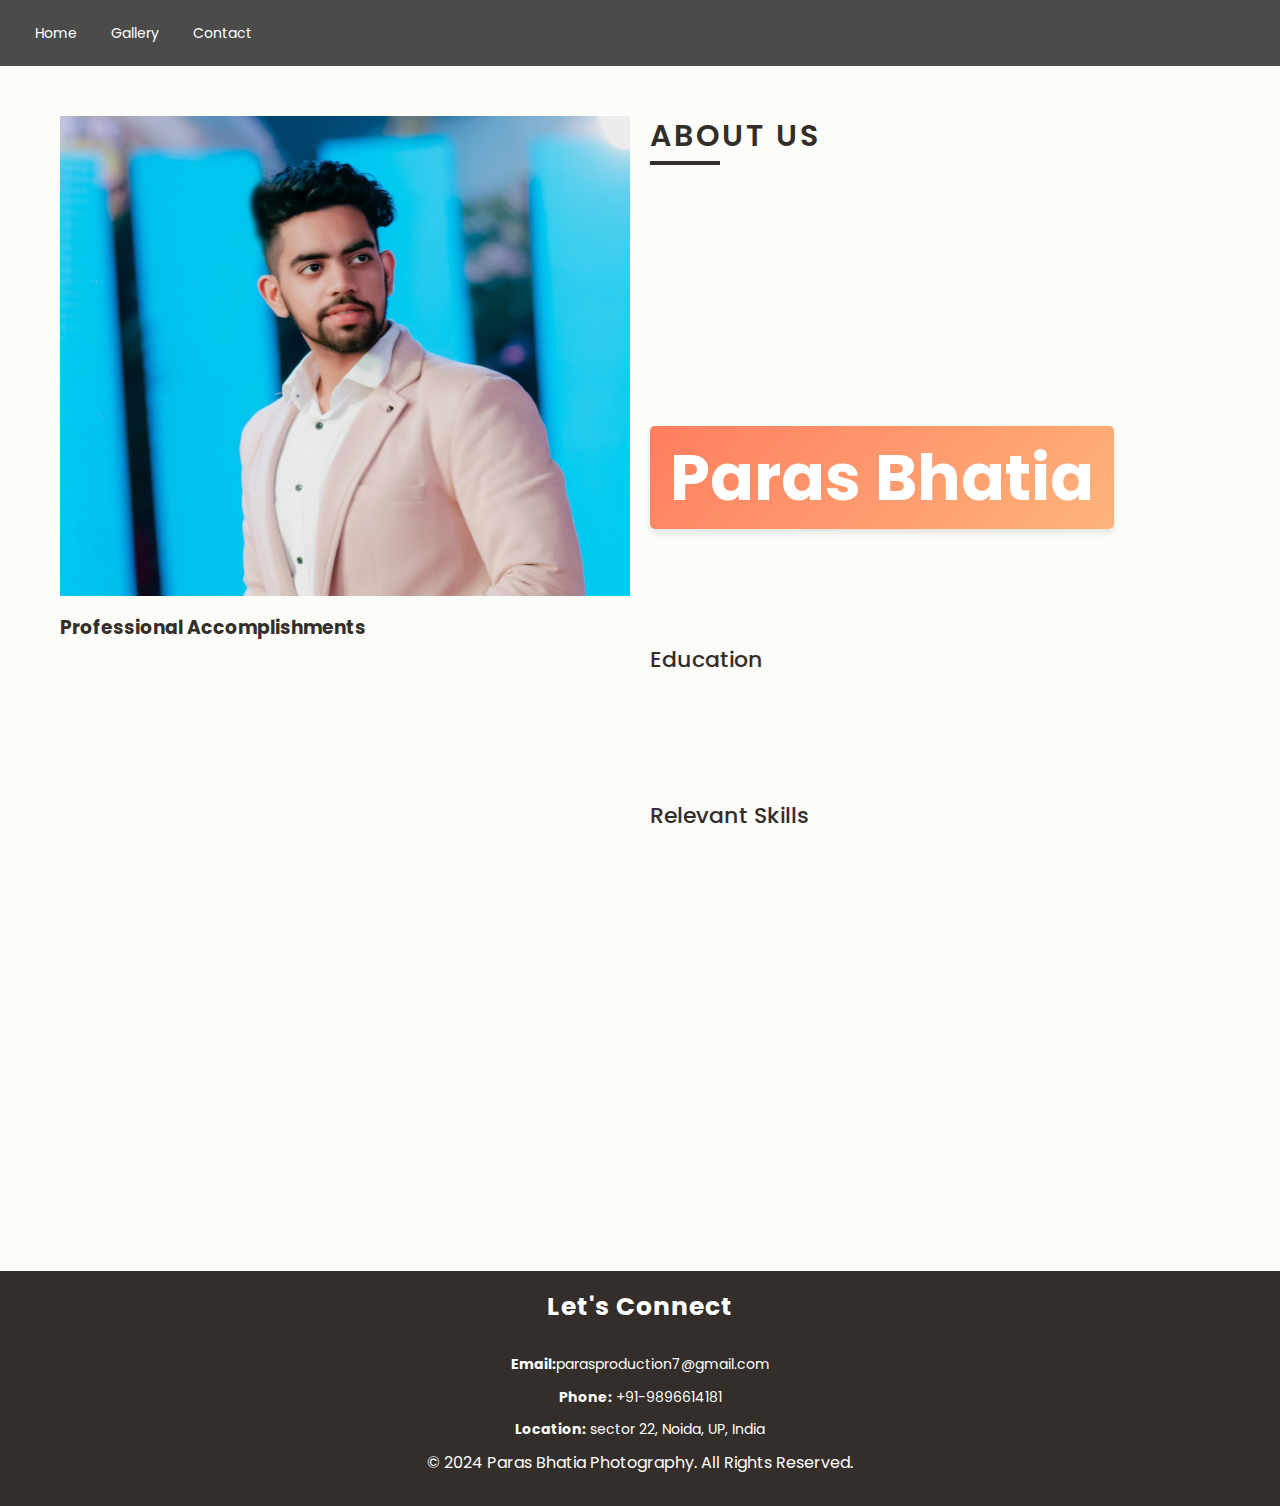
==== commit c60671e3: "4AUG2" ====
--- a/about.html
+++ b/about.html
@@ -4,7 +4,7 @@
     <meta charset="UTF-8">
     <meta name="viewport" content="width=device-width, initial-scale=1.0">
     <title>About Us</title>
-    <link rel="stylesheet" href="style.css">
+    
     <style>
         @import url('https://fonts.googleapis.com/css2?family=Poppins:wght@300;400;500;600;700&display=swap');
 
@@ -30,7 +30,89 @@
             font-size: 1.6rem;
             font-family: 'Poppins', sans-serif;
             line-height: 1.6;
-        }
+            background-color: #e6dfbf1a;
+           
+         
+        }
+        .header {
+    position: relative;
+    height: 100vh;
+    background: linear-gradient(rgba(0, 0, 0, 0.9), rgba(0, 0, 0, 0.7)), url('images/contact-pic.jpg') no-repeat center center/cover;
+    display: flex;
+    flex-direction: column;
+    justify-content: space-between;
+}
+.attractive-heading {
+    display: inline-block;
+    padding: 10px 20px;
+    margin: 10px 0;
+    color: white;
+    background: linear-gradient(135deg, #ff7e5f, #feb47b);
+    border-radius: 5px;
+    font-size: 2em;
+    font-weight: bold;
+    box-shadow: 0 4px 6px rgba(0, 0, 0, 0.1);
+    transition: transform 0.3s ease, box-shadow 0.3s ease;
+}
+
+.attractive-heading:hover {
+    transform: scale(1.05);
+    box-shadow: 0 6px 8px rgba(0, 0, 0, 0.15);
+}
+
+.navbar {
+    display: flex;
+    justify-content: space-between;
+    padding: 20px;
+    background: rgba(0, 0, 0, 0.7);
+}
+
+.navbar a {
+    color: #fff;
+    text-decoration: none;
+    margin: 0 15px;
+    font-size: 14px;
+}
+
+.navbar a:hover {
+    text-decoration: underline;
+}
+
+.content {
+    text-align: center;
+    margin-top: auto;
+    margin-bottom: auto;
+}
+
+.content h1 {
+    font-size: 48px;
+    margin: 0;
+}
+
+.content p {
+    font-size: 18px;
+    margin: 20px 0;
+    max-width: 600px;
+    margin-left: auto;
+    margin-right: auto;
+}
+
+.content button {
+    padding: 10px 20px;
+    background-color: transparent;
+    border: 2px solid #fff;
+    color: #ff6810;
+    cursor: pointer;
+    font-size: 16px;
+}
+
+.content button:hover {
+    background-color: #fff;
+    color: #000;
+}
+
+
+
 
         button, .btn {
             cursor: pointer;
@@ -95,7 +177,7 @@
         }
 
         .about-section {
-            background-color: #f5f5f5;
+            background-color: #00000000;
             padding: 50px 0;
         }
 
@@ -127,7 +209,7 @@
         .about-text {
             display: flex;
             flex-direction: column;
-            justify-content: center;
+            justify-content: left;
         }
 
         .about-text h2 {
@@ -154,6 +236,35 @@
             font-weight: 300;
             line-height: 1.8;
             color: var(--dark-color);
+            background-color: var(--light-color);
+            padding: 10px;
+            margin: 10px 0;
+            border-radius: 5px;
+            transition: var(--transition);
+            opacity: 0;
+            transform: translateX(100%);
+            animation: slide-in-right 1s forwards;
+        }
+
+        .about-text p:nth-child(even) {
+            background-color: #ececec;
+            color: #333;
+            transform: translateX(-100%);
+            animation: slide-in-left 1s forwards;
+        }
+
+        @keyframes slide-in-right {
+            to {
+                opacity: 1;
+                transform: translateX(0);
+            }
+        }
+
+        @keyframes slide-in-left {
+            to {
+                opacity: 1;
+                transform: translateX(0);
+            }
         }
 
         .about-subsection {
@@ -225,33 +336,81 @@
         .footer-content ul li a:hover {
             opacity: 0.7;
         }
+        @media (max-width: 768px) {
+            .about-content {
+                position: relative;
+            }
+
+            .about-image img {
+                width: 100%;
+            
+            }
+
+            .about-text {
+                padding: 15px;
+                position: relative;
+            }
+        }
+
+        @media (max-width: 480px) {
+            .content h1 {
+                font-size: 36px;
+
+            }
+            .about-content {
+                position: relative;
+            }
+
+            .about-image img {
+                width: 100%;
+            
+            }
+
+            .about-text {
+                padding: 15px;
+                position: relative;
+            }
+            .about-image img {
+                width: 100%;
+              
+            }
+
+            .content p {
+                font-size: 16px;
+            }
+
+            .about-text h2 {
+                font-size: 2rem;
+            }
+
+            .about-text p {
+                font-size: 1.4rem;
+            }
+
+            .about-text h3 {
+                font-size: 1.8rem;
+            }
+        }
     </style>
 </head>
 <body>
     <header>
-       
-            <div class="navbar">
-            
-                <div class="menu">
-                    <nav>
-            <div class="menu-toggle" id="menu-toggle">
-                <div class="bar"></div>
-                <div class="bar"></div>
-                <div class="bar"></div>
+        <div class="navbar">
+            <div class="menu">
+                <nav>
+                    <div class="menu-toggle" id="menu-toggle">
+                        <div class="bar"></div>
+                        <div class="bar"></div>
+                        <div class="bar"></div>
+                    </div>
+                    <ul id="nav-list">
+                        <a href="index.html">Home</a>
+                        <a href="gallery.html">Gallery</a>
+                        <a href="index.html#contact">Contact</a>
+                    </ul>
+                </nav>
             </div>
-
-            <ul id="nav-list">
-                <a href="index.html">Home</a>
-                <a href="about.html">About</a>
-                <a href="gallery.html">Gallery</a>
-                <a href="index.html#contact">Contact</a>
-              
-            </ul>
-        </nav>
-                </div>
-            </div>
-           
-      
+        </div>
     </header>
     <section class="about-section">
         <div class="container">
@@ -262,20 +421,17 @@
                 <div class="about-text">
                     <h2>About Us</h2>
                     <p>Welcome to our photography portfolio! We are dedicated to capturing life's most precious moments with creativity and passion. With over 6 years of experience in digital photography and cinematography, we have worked on a wide range of projects, including destination weddings, professional model photoshoots, and event coverage. Our goal is to create stunning visuals that tell your unique story. Explore our portfolio to see the world through our lens!</p>
-
-               
-                        <h3>Professional Accomplishments</h3>
-                        <div class="about-text">
-                        
-                            <p>Created high-quality images and video for clients' properties.</p>
-                            <p>Coordinated photo shoots with the Head Chef for online menus, website graphics, and web commercials.</p>
-                            <p>Maintained quality with high volume cropping and retouching up to 100 images daily.</p>
-                            <p>Specialized in destination wedding shoots, professional model photoshoots, architecture photography, and more.</p>
-                            <p>Worked on numerous projects, including 360+ pre-wedding shoots, 400+ engagement shoots, and 250+ wedding shoots.</p>
-                  
-                        </div>
-                    
-
+                <h1><span class="attractive-heading">Paras Bhatia</span></h1>
+                </div>
+                <div class="about-text">
+                    <h3>Professional Accomplishments</h3>
+                    <p>Created high-quality images and video for clients' properties.</p>
+                    <p>Coordinated photo shoots with the Head Chef for online menus, website graphics, and web commercials.</p>
+                    <p>Maintained quality with high volume cropping and retouching up to 100 images daily.</p>
+                    <p>Specialized in destination wedding shoots, professional model photoshoots, architecture photography, and more.</p>
+                    <p>Worked on numerous projects, including 360+ pre-wedding shoots, 400+ engagement shoots, and 250+ wedding shoots.</p>
+                </div>
+                <div class="about-text">
                     <div class="about-subsection">
                         <h3>Education</h3>
                         <p>Bachelor's Degree in Photography and Video Production, 2022<br>
@@ -292,41 +448,45 @@
                             <p>Strong storytelling and visual composition skills.</p>
                         </ul>
                     </div>
-
-                    <div class="about-subsection">
-                        <h3>Equipment</h3>
-                        <ul>
-                            <p>Camera: Sony A7S3</p>
-                            <p>Lenses: Sigma 24-70mm 2.8 DG DN ART, Sigma 35mm 1.4 DG DN ART, Viltrox 85mm 1.8, Samyang 18mm 2.8</p>
-                            <p>Gimbal: Dji Ronin S2 Pro Combo Kit</p>
-                            <p>Camera Monitor, Godox Lights, Microphones, Tripod, Monopods, Headphones, Laptop</p>
-                        </ul>
-                    </div>
-
-                    <div class="contact-info">
-                        <h3>Objective</h3>
-                       
-                        <p>To obtain a dynamic, challenging opportunity that contributes to the outstanding success of the business via my 6+ years Digital Photographer & Cinematography experience from various industries.</p>
-                    </div>
+                  
                 </div>
             </div>
         </div>
     </section>
-
     <footer>
         <div class="container">
             <div class="footer-content">
-                <h3>Contact Us</h3>
-                <p class = "lead"><i class = "fas fa-location"></i>  sector 22, Noida</p>
-                <p class = "lead"><i class = "fas fa-phone-alt"></i>+91-9896614181</p>
-                <p class = "lead"><i class = "fas fa-envelope"></i> parasproduction7@gmail.com</p>
-                <!-- <ul>
-                    <p><a href="#">Facebook</a></p>
-                    <p><a href="#">Instagram</a></p>
-                    <p><a href="#">Twitter</a></p>
-                </ul> -->
+                <h3>Let's Connect</h3>
+                <div class="contact-info">
+                    
+
+
+
+
+                    <p><strong>Email:</strong>parasproduction7@gmail.com</p>
+                    <p><strong>Phone:</strong> +91-9896614181</p>
+                    <p><strong>Location:</strong> sector 22, Noida, UP, India</p>
+                </div>
+                <p>&copy; 2024 Paras Bhatia Photography. All Rights Reserved.</p>
             </div>
         </div>
     </footer>
+    <script>
+        document.addEventListener("DOMContentLoaded", function() {
+            const aboutParagraphs = document.querySelectorAll('.about-text p');
+            const observer = new IntersectionObserver(entries => {
+                entries.forEach(entry => {
+                    if (entry.isIntersecting) {
+                        entry.target.style.animationPlayState = 'running';
+                        observer.unobserve(entry.target);
+                    }
+                });
+            }, { threshold: 0.1 });
+
+            aboutParagraphs.forEach(paragraph => {
+                observer.observe(paragraph);
+            });
+        });
+    </script>
 </body>
 </html>
